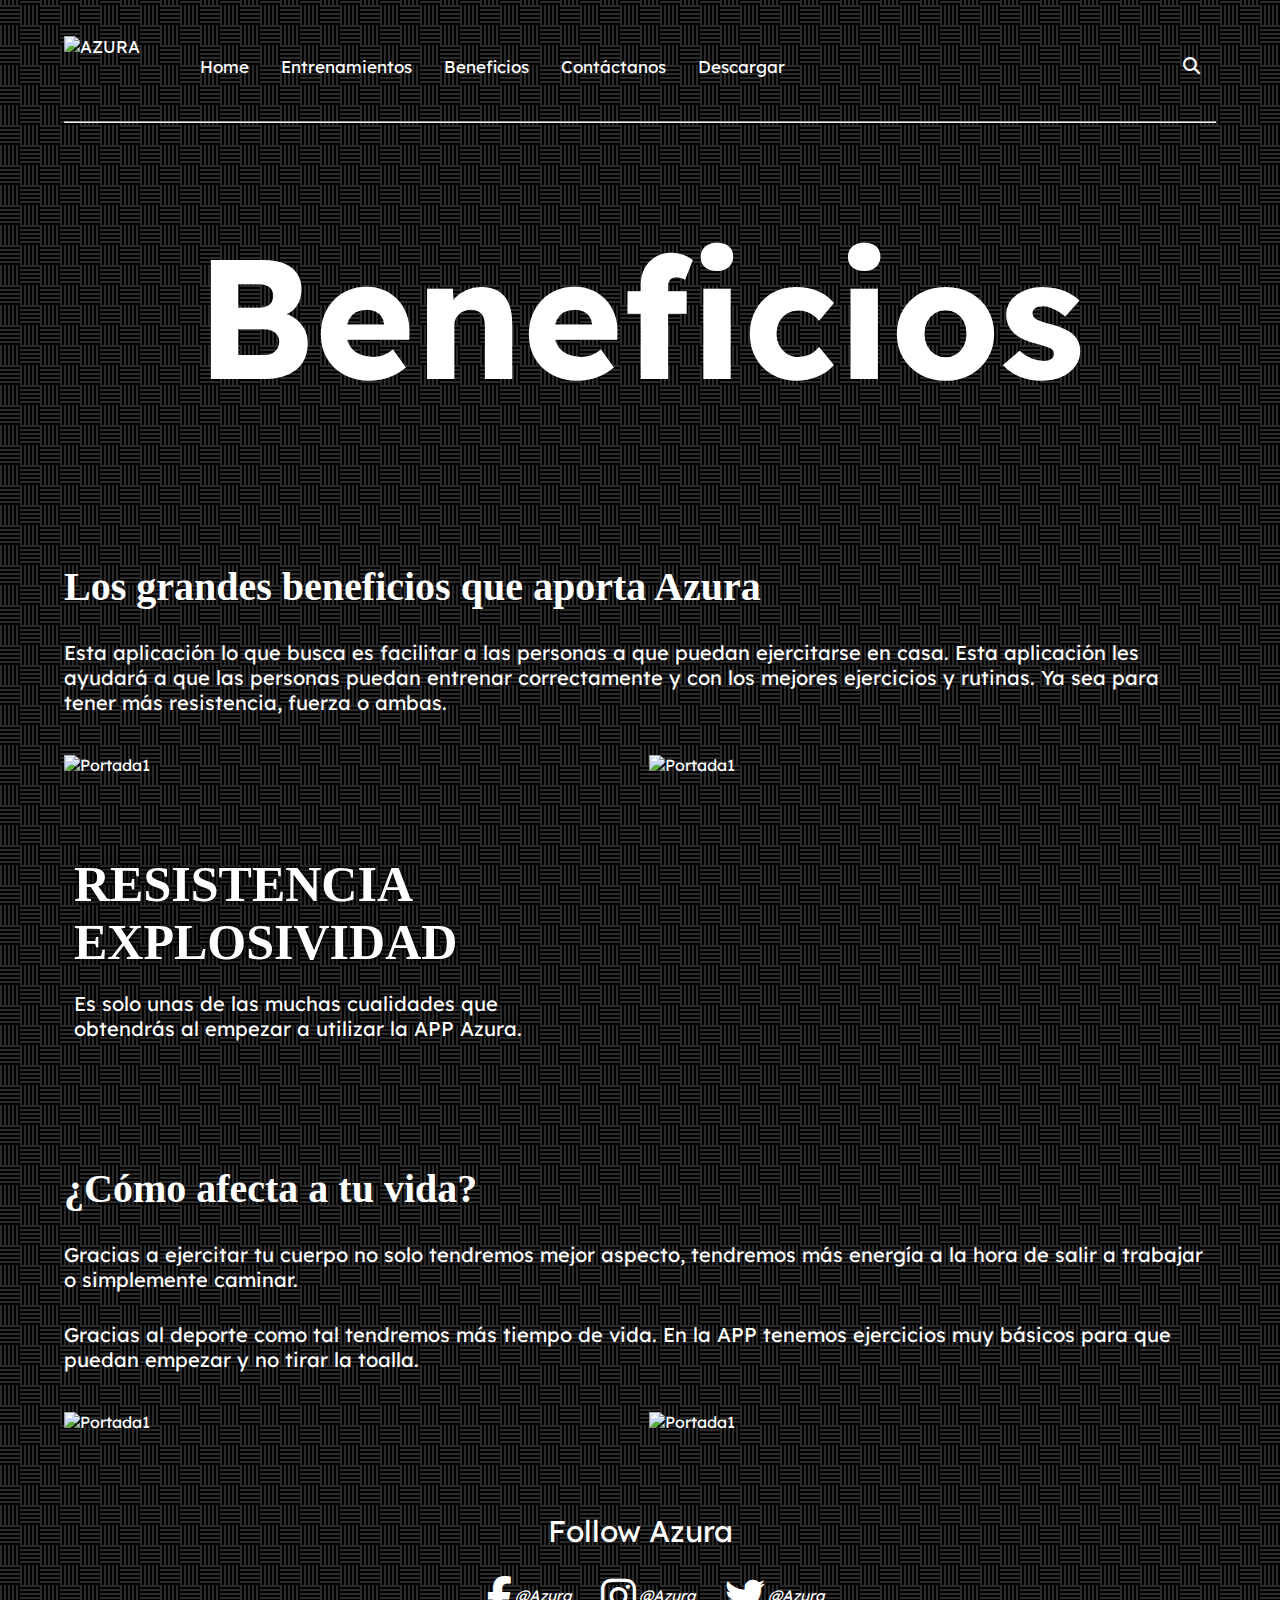
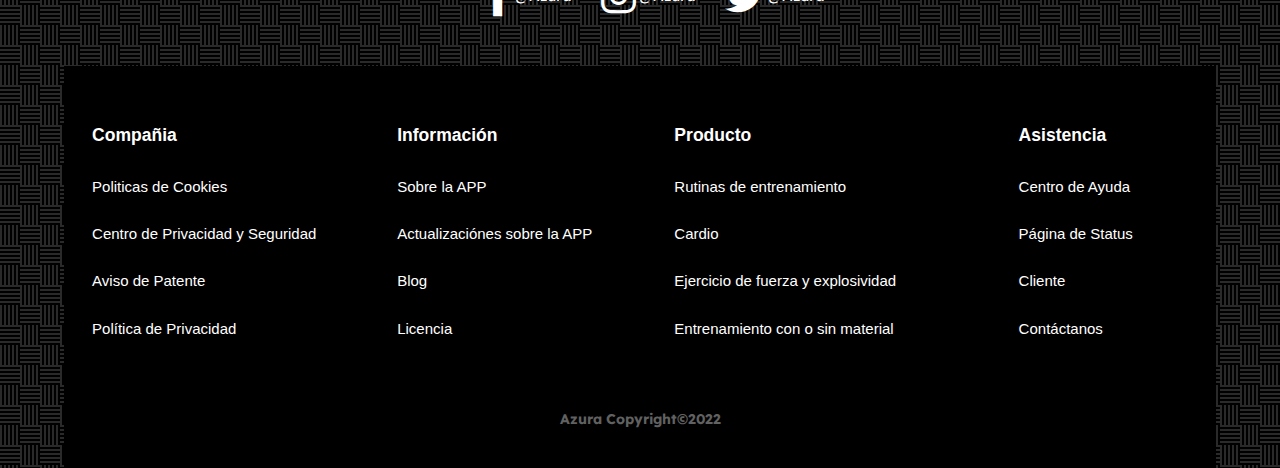
==== Beneficios.html @ b9cd73b4 "Add files via upload" ====
<!DOCTYPE html>
<html lang="en">
<head>
    <meta charset="UTF-8">
    <meta http-equiv="X-UA-Compatible" content="IE=edge">
    <meta name="viewport" content="width=device-width, initial-scale=1.0">
    <title>AZURA</title>
    <link rel="shortcut icon" href="img/Logoazura.ico">
    <!--Font awesome busqueda-->
    <link rel="stylesheet" href="https://cdnjs.cloudflare.com/ajax/libs/font-awesome/6.1.1/css/all.min.css">
    <!--Fuente de letra lexend deca-->
    <link href="https://fonts.googleapis.com/css2?family=Lexend+Deca&display=swap" rel="stylesheet">
    <!--css personalizado-->
    <link rel="stylesheet" href="beneficioscss.css">
</head>
<body>
    <div class="menu-btn">
        <i class="fas fa-bars fa-2x"></i>
      </div>
    <div class="container">
        <nav class="nav-main">
            <img src="img/Logoazura.png" alt="AZURA" class="nav-logo">
            <ul class="nav-menu">
                <li>
                    <a href="index.html">Home</a>
                </li>
                <li>
                    <a href="#">Entrenamientos</a>
                </li>
                <li>
                    <a href="Beneficios.html">Beneficios</a>
                </li>
                <li>
                    <a href="#">Contáctanos</a>
                </li>
                <li>
                    <a href="#">Descargar</a>
                </li>
            </ul>
            <ul class="nav-menu-right">
                <li>
                    <a href="#">
                        <i class="fas fa-search"></i>
                    </a>
                </li>
            </ul>
        </nav>
        <hr>
        <!--showcase portada principal-->
        <header class="beneficio">
            <h2>Beneficios</h2>
            <p></p>
            <!-- <a href="#" class="btn">DESCARGAR APP <i class="fas fa-angle-double-right"></i> </a> -->
        </header>
        
        <div class="texto2">
            <h1>Los grandes beneficios que aporta Azura</h1>
            <p>Esta aplicación lo que busca es facilitar a las personas a que puedan ejercitarse en casa. Esta aplicación les ayudará a que las personas puedan entrenar correctamente y con los mejores ejercicios y rutinas. Ya sea para tener más resistencia, fuerza o ambas.</p>
            
        <!--New cards recuadros-->
        <div class="new-cards">
            <div>
                <img src="img/corre.jpg" alt="Portada1">
                <h3></h3>
                <p></p>
                <a href="#"></a>
            </div>
            <div>
                <img src="img/los2.jpg" alt="Portada1">
                <h3></h3>
                <p></p>
                <a href="#"></a>
            </div>
            
        </div>
        <!-- <h3>Los grandes beneficios que aporta Azura<h3>
            <p>Esta aplicación lo que busca es facilitar a las personas a que puedan ejercitarse en casa. Esta aplicación les ayudará a que las personas puedan entrenar correctamente y con los mejores ejercicios y rutinas. Ya sea para tener más resistencia, fuerza o ambas.</p>
            <img src="/img/corre.jpg" alt="portada1" style="margin:10px;">
            <img src="/img/los2.jpg" alt="portada1"style="margin:10px;"> -->
        <section class="cards-banner-one">
            <div class="content">
                <h4>RESISTENCIA EXPLOSIVIDAD</h4>
                <p>Es solo unas de las muchas cualidades que obtendrás al empezar a utilizar la APP Azura.</p>
                <!-- <a href="#" class="btn2">ENTRENAMIENTOS <i class="fas fa-angle-double-right"></i> </a> -->
            </div>
    
        </section>
        <div class="texto">
        <h2>¿Cómo afecta a tu vida?</h2>
        <p>Gracias a ejercitar tu cuerpo no solo tendremos mejor aspecto, tendremos más energía a la hora de salir a trabajar o simplemente caminar.</p>
        <p>Gracias al deporte como tal tendremos más tiempo de vida. En la APP tenemos ejercicios muy básicos para que puedan empezar y no tirar la toalla.</p>
        </div>
        <!-- <section class="cards-banner-two">
            <div class="content">
                <h5>CARDIO</h5>
                <p>En nuestra aplicación también tenemos rutinas de cardio para toda clase de niveles. Seas principiante o avanzado.</p>
                <a href="#" class="btn3">ENTRENAMIENTOS <i class="fas fa-angle-double-right"></i> </a>
            </div>
        </section> -->
        
        <div class="new-cards2">
            <div>
                <img src="img/fit.jpg" alt="Portada1">
                <h3></h3>
                <p></p>
                <a href="#"></a>
            </div>
            <div>
                <img src="img/fit2.jpg" alt="Portada1">
                <h3></h3>
                <p></p>
                <a href="#"></a>
            </div>
        </div>
            
        <section class="social">
                <p>Follow Azura</p>
                <div class="links">
                    <a href="#">
                        <i class="fab fa-facebook-f"></i>
                    </a>
                    <i class="redes">@Azura</i>
                    <a href="#">
                        <i class="fab fa-instagram"></i>
                    </a>
                    <i class="redes">@Azura</i>
                    <a href="#">
                        <i class="fab fa-twitter"></i>
                    </a>
                    <i class="redes">@Azura</i>
                </div>
        </section>
    </div>
    <div class="footer-links">
        <div class="footer-container">
            <ul>
                <li>
                    <a href="#">
                        <h3>Compañia</h3>
                    </a>
                </li>
                <li>
                    <a href="#">Politicas de Cookies</a>
                </li>
                <li>
                    <a href="#">Centro de Privacidad y Seguridad</a>
                </li>
                <li>
                    <a href="#">Aviso de Patente</a>
                </li>
                <li>
                    <a href="#">Política de Privacidad</a>
                </li>
            </ul>
            <ul>
                <li>
                    <a href="#">
                        <h3>Información</h3>
                    </a>
                </li>
                <li>
                    <a href="#">Sobre la APP</a>
                </li>
                <li>
                    <a href="#">Actualizaciónes sobre la APP</a>
                </li>
                <li>
                    <a href="#">Blog</a>
                </li>
                <li>
                    <a href="#">Licencia</a>
                </li>
            </ul>
            <ul>
                <li>
                    <a href="#">
                        <h3>Producto</h3>
                    </a>
                </li>
                <li>
                    <a href="#">Rutinas de entrenamiento</a>
                </li>
                <li>
                    <a href="#">Cardio</a>
                </li>
                <li>
                    <a href="#">Ejercicio de fuerza y explosividad</a>
                </li>
                <li>
                    <a href="#">Entrenamiento con o sin material</a>
                </li>
            </ul>
            <ul>
                <li>
                    <a href="#">
                        <h3>Asistencia</h3>
                    </a>
                </li>
                <li>
                    <a href="#">Centro de Ayuda</a>
                </li>
                <li>
                    <a href="#">Página de Status</a>
                </li>
                <li>
                    <a href="#">Cliente</a>
                </li>
                <li>
                    <a href="#">Contáctanos</a>
                </li>
            </ul>
        </div>
    </div>

    <footer class="footer">
        <h3>Azura Copyright©2022</h3>
    </footer>
    <!-- Scroll Reveal efecto -->
    <script src="https://unpkg.com/scrollreveal"></script>
    <script src="main.js"></script>
</body>
</html>
---- beneficioscss.css ----
* {
    box-sizing: border-box;
    margin: 0px;
    padding: 0;
    margin-top: 4pt;
}

body{
    background: black;
    color: white;
    background-color: #000000;
    background-image: url("data:image/svg+xml,%3Csvg width='40' height='40' viewBox='0 0 40 40' xmlns='http://www.w3.org/2000/svg'%3E%3Cpath d='M20 20.5V18H0v-2h20v-2H0v-2h20v-2H0V8h20V6H0V4h20V2H0V0h22v20h2V0h2v20h2V0h2v20h2V0h2v20h2V0h2v20h2v2H20v-1.5zM0 20h2v20H0V20zm4 0h2v20H4V20zm4 0h2v20H8V20zm4 0h2v20h-2V20zm4 0h2v20h-2V20zm4 4h20v2H20v-2zm0 4h20v2H20v-2zm0 4h20v2H20v-2zm0 4h20v2H20v-2z' fill='%236a6a6a' fill-opacity='0.4' fill-rule='evenodd'/%3E%3C/svg%3E");
    font-size: 16px;
    font-family: 'Lexend Deca', sans-serif;
}

a{
    color: white;
    text-decoration: none;
}

ul {
    list-style: none;
}

.container{
    width: 90%;
    margin: auto;
}

/*navegacion*/
.nav-main{
    font-size: 17px;
    display: flex;
    justify-content: center;
    height: 60px;
    padding: 20px 0;
    
    

}
.nav-logo{
    width: 100px;
    height: 70px;
}

/*nav left*/
.nav-main ul{
    display: flex;
}
.nav-main ul li{
    padding: 10px;
}
.nav-main ul li a{
    padding: 6px;
}
.nav-main ul li a:hover{
    border-bottom: 2px solid white;
}
.nav-main ul.nav-menu {
    flex: 1;
    margin-left: 20px;
    margin-top: 10px;
}

.menu-btn{
    cursor: pointer;
    position: absolute;
    top: 15px;
    right: 30px;
    z-index: 2;
    display: none;

}
/*SHOWCASE Beneficio*/
hr{
    margin:10px 0px;
    margin-top: 50px;
}
.beneficio{
    width: 100%;
    background: url('./img/beneficiopul.jpg')  no-repeat center center/cover;
    height: 360px;
    padding: 60px;
    display: flex;
    flex-direction: column;
    align-items: center;
    justify-content: flex-end;
    margin-bottom: 70px;
}
.beneficio p{
    margin-left: 10px;
    font-family: Arial;


}
.btn{
    cursor: pointer;
    display: inline-block;
    border: 0;
    font-weight: bold;
    padding: 10px 20px;
    background: transparent;
    color: gold;
    font-size: 15px;
    border: 1px solid gold;
    margin: 10px 0;
    width: 140px;
    margin-left: 10px;
}
.btn:hover {
    opacity: .8;
}
h2{
    font-size: 170px;
    color: white;
    /* margin-left: 0px; */
}
.beneficio p {
    margin-bottom: 5px;
    font-family: 'Lexend Deca', sans-serif;
}

/*new cards*/
.new-cards {
    display: grid;
    grid-template-columns: 1fr 1fr;
    gap: 18px;
    margin: 10px 0;
    
}

.new-cards img{
    width: 100%;
    height: 80%;
    /* transition: all 600ms ease;
    -webkit-filter: grayscale(100%);
	filter: grayscale(100%);
	-webkit-transition: .3s ease-in-out; */
	/* transition: .3s ease-in-out; */
    
}   

.new-cards img:hover{
    /* filter: opacity(.7); */
    -webkit-filter: grayscale(0);
	filter: grayscale(0);
    -webkit-animation: flash 1.5s;
	animation: flash 1.5s;
}
/*efectos de flash*/
/* @-webkit-keyframes flash {
	0% {
		opacity: .8;
	}
	100% {
		opacity: 1;
	}
}
@keyframes flash {
	0% {
		opacity: .8;
	}
	100% {
		opacity: 1;
	}
} */

/*edición de los retratos*/
.new-cards h3{
    font-size: 30px;
    margin: 10px ;
    font-family: Arial black;
}
.new-cards p{
    font-size: 20px;
    font-family: Arial ;
}
.new-cards a {
    padding: 10px 0;
    color: gold;
    text-transform: uppercase;
    display: inline-block;
    font-weight: bold;

    
}
.new-cards a:hover {
    text-decoration: underline;
    
 }
/*CARDS BANNER ONE banner 1*/
.cards-banner-one{
    width: 100%;
    height: 350px;
    background:url(img/salto.jpg) no-repeat center center/cover;
    margin-bottom: 40px;
    margin-top: -90px;
}
.cards-banner-one .content {
    width: 40%;
    padding: 90px 0 0 10px;
    color: white;
    margin-top: 10px;
}
.cards-banner-one p,
.cards-banner-one h4{
    margin: 10px 0 20px 0;
}
.cards-banner-one h4{
    font-size: 50px;
    font-family: Arial black;
    text-shadow: 0 0 8px black;
}
.cards-banner-one p{
    font-family: 'Lexend Deca', sans-serif;
    text-shadow: 0 0 4px black;
}
.texto p{
    font-size: 20px;
    margin-bottom: 30px;
}
.texto h2{
    font-size: 40px;
    margin-top: 60px;
    margin-bottom: 30px;
    font-family: Arial black;
}
.texto2 p{
    font-size: 20px;
    margin-bottom: 30px;
}
.texto2 h1{
    font-size: 40px;
    margin-bottom: 30px;
    font-family: Arial black;
}
.btn2{
    display: inline-block;
    vertical-align: middle;
    -webkit-transform: perspective(1px) translateZ(0);
    transform: perspective(1px) translateZ(0);
    box-shadow: 0 0 1px rgba(0, 0, 0, 0);
    -webkit-transition-duration: 0.5s;
    transition-duration: 0.5s;
    margin-left: 10px;
    
    
}
.btn2:hover{
  -webkit-transform: scale(1.2);
  transform:scale(1.2);
  -webkit-transition-timing-function: cubic-bezier(0.47, 2.02, 0.31, -0.36);
  transition-timing-function: cubic-bezier(0.47, 2.02, 0.31, -0.36);
  cursor: pointer;
  display: inline-block;
  border: 0;
  font-weight: bold;
  padding: 10px 20px;
  background: transparent;
  color: gold;
  font-size: 15px;
  border: 1px solid gold;
  margin: 10px 0;
  width: 202px;
  margin-left: 10px;
  text-shadow: 0 0 1px black;
}
.cards-banner-two{
    width: 100%;
    height: 350px;
    background: url(img/edit2.png) no-repeat center center/cover;
    margin-bottom: 40px;
    display: flex;
    flex-direction: column;
    align-items: center;
    justify-content: flex-end;
    margin: 0px;
    margin-top: 15px;
 
}    
h5{
    font-size: 190px;
    color: white;
    margin-left: 10px;
    
}
.cards-banner-two .content {
    width: 1000px;
    padding: 90px 0 0 100px;
    color: white;
    margin-top: 50px;

}
.cards-banner-two p,
.cards-banner-two h5{
    margin: 10px 0 20px 0;

}
.cards-banner-two p{
    font-family: 'Lexend Deca', sans-serif;
    text-shadow: 0 0 4px black;
    margin-left: 10px;
    
}
.btn3{
    display: inline-block;
    vertical-align: middle;
    -webkit-transform: perspective(1px) translateZ(0);
    transform: perspective(1px) translateZ(0);
    box-shadow: 0 0 1px rgba(0, 0, 0, 0);
    -webkit-transition-duration: 0.5s;
    transition-duration: 0.5s;
    margin-left: 10px;
    margin: 20px;
    
}
.btn3:hover{
  -webkit-transform: scale(1.2);
  transform:scale(1.2);
  -webkit-transition-timing-function: cubic-bezier(0.47, 2.02, 0.31, -0.36);
  transition-timing-function: cubic-bezier(0.47, 2.02, 0.31, -0.36);
  cursor: pointer;
  display: inline-block;
  border: 0;
  font-weight: bold;
  padding: 10px 20px;
  background: transparent;
  color: gold;
  font-size: 15px;
  border: 1px solid gold;
  margin: 10px 0;
  width: 202px;
  margin-left: 30px;
  text-shadow: 0 0 1px black;
}

/*redes sociales*/
.social {
    margin: 50px;
}

.social p{
    text-align: center;
    font-size: 30px;
    margin-bottom: 20px;
}
.redes{
    font-size: 15px ;
    margin-left: -27px;
}
.links {
    display: flex;
    align-items: center;
    justify-content: center;
}

.links a{
    margin: 0 30px;
}

.links a i{
    font-size: 2.5rem;
}

/*footer links pie de pagina*/
.footer-links{
    background:#000000;
    color: #616161;
    font-size: 15px;
    padding: 35px 0;
    font-family: Arial;
}

.footer-container{
    display: grid;
    grid-template-columns: repeat(4, 1fr);
    gap: 10px;
    align-items: flex-start;
    justify-content: center;

}

.footer-container ul{
    margin: auto;
}

.footer-container ul li{
    line-height: 2.8;

}
.footer{
    background: #000000;
    color: #616161;
    font-size: 12px;
    padding: 20px 0;
    text-align: center;
    padding-bottom: 40px;
    margin: auto;
}
/*new cards2*/
.new-cards2 {
    display: grid;
    grid-template-columns: 1fr 1fr;
    gap: 18px;
    margin: 10px 0;
    
}

.new-cards2 img{
    width: 100%;
    height: 80%;
    /* transition: all 600ms ease;
    -webkit-filter: grayscale(100%);
	filter: grayscale(100%);
	-webkit-transition: .3s ease-in-out;
	transition: .3s ease-in-out; */
    
}   

.new-cards2 img:hover{
    /* filter: opacity(.7); */
    -webkit-filter: grayscale(0);
	filter: grayscale(0);
    -webkit-animation: flash 1.5s;
	animation: flash 1.5s;
}

/*Mobil*/
@media (max-width: 700px) {
  .menu-btn {
    display: block;
  }

  .menu-btn:hover {
    opacity: 0.5;
  }

  .nav-main ul.nav-menu {
    display: block;
    position: absolute;
    top: 0;
    left: 0;
    background: #2f3640;
    width: 50%;
    height: 100%;
    border-right: #ccc 1px solid;
    opacity: 0.9;
    padding: 30px;
    transform: translateX(-500px);
    transition: transform 0.5s ease-in-out;
  }

  .nav-main ul.nav-menu li {
    padding: 20px;
    border-bottom: #ccc solid 1px;
    font-size: 14px;
  }
  .nav-main ul.nav-menu li:last-child {
    border-bottom: 0;
  }

  .nav-main ul.nav-menu.show {
    transform: translateX(-20px);
  }

  .nav-main ul.nav-menu-right {
    margin-right: 50px;
  }

  .news-cards, .new-cards2 {
    grid-template-columns: repeat(2, 1fr);
  }

  .cards-banner-one .content,
  .cards-banner-two .content {
    width: 80%;
  }

  .footer-links .footer-container {
    grid-template-columns: repeat(2, 1fr);
  }
  .beneficio h2{
      font-size: 100px;
  }
  .cards-banner-two h5{
      font-size: 100px;
  }
  .cards-banner-one{
       margin-top: 150px;
       
  }
  .footer-container ul{
      margin:50px;
      margin-top: 0px;
  }
}

@media (max-width: 500px) {
  .new-cards, .new-cards2 {
    grid-template-columns: 1fr;
  }

  .cards-banner-one .content,
  .cards-banner-two .content {
    width: 100%;
    padding: 60px 20px;
  }
  .footer-links .footer-container {
    grid-template-columns: 1fr;
  }

  .footer-links .footer-container ul {
    text-align: center;
  }
  .cards-banner-one h4{
      font-size: 42px;
  }
  .new-cards{
      gap: 70px;
  }
}
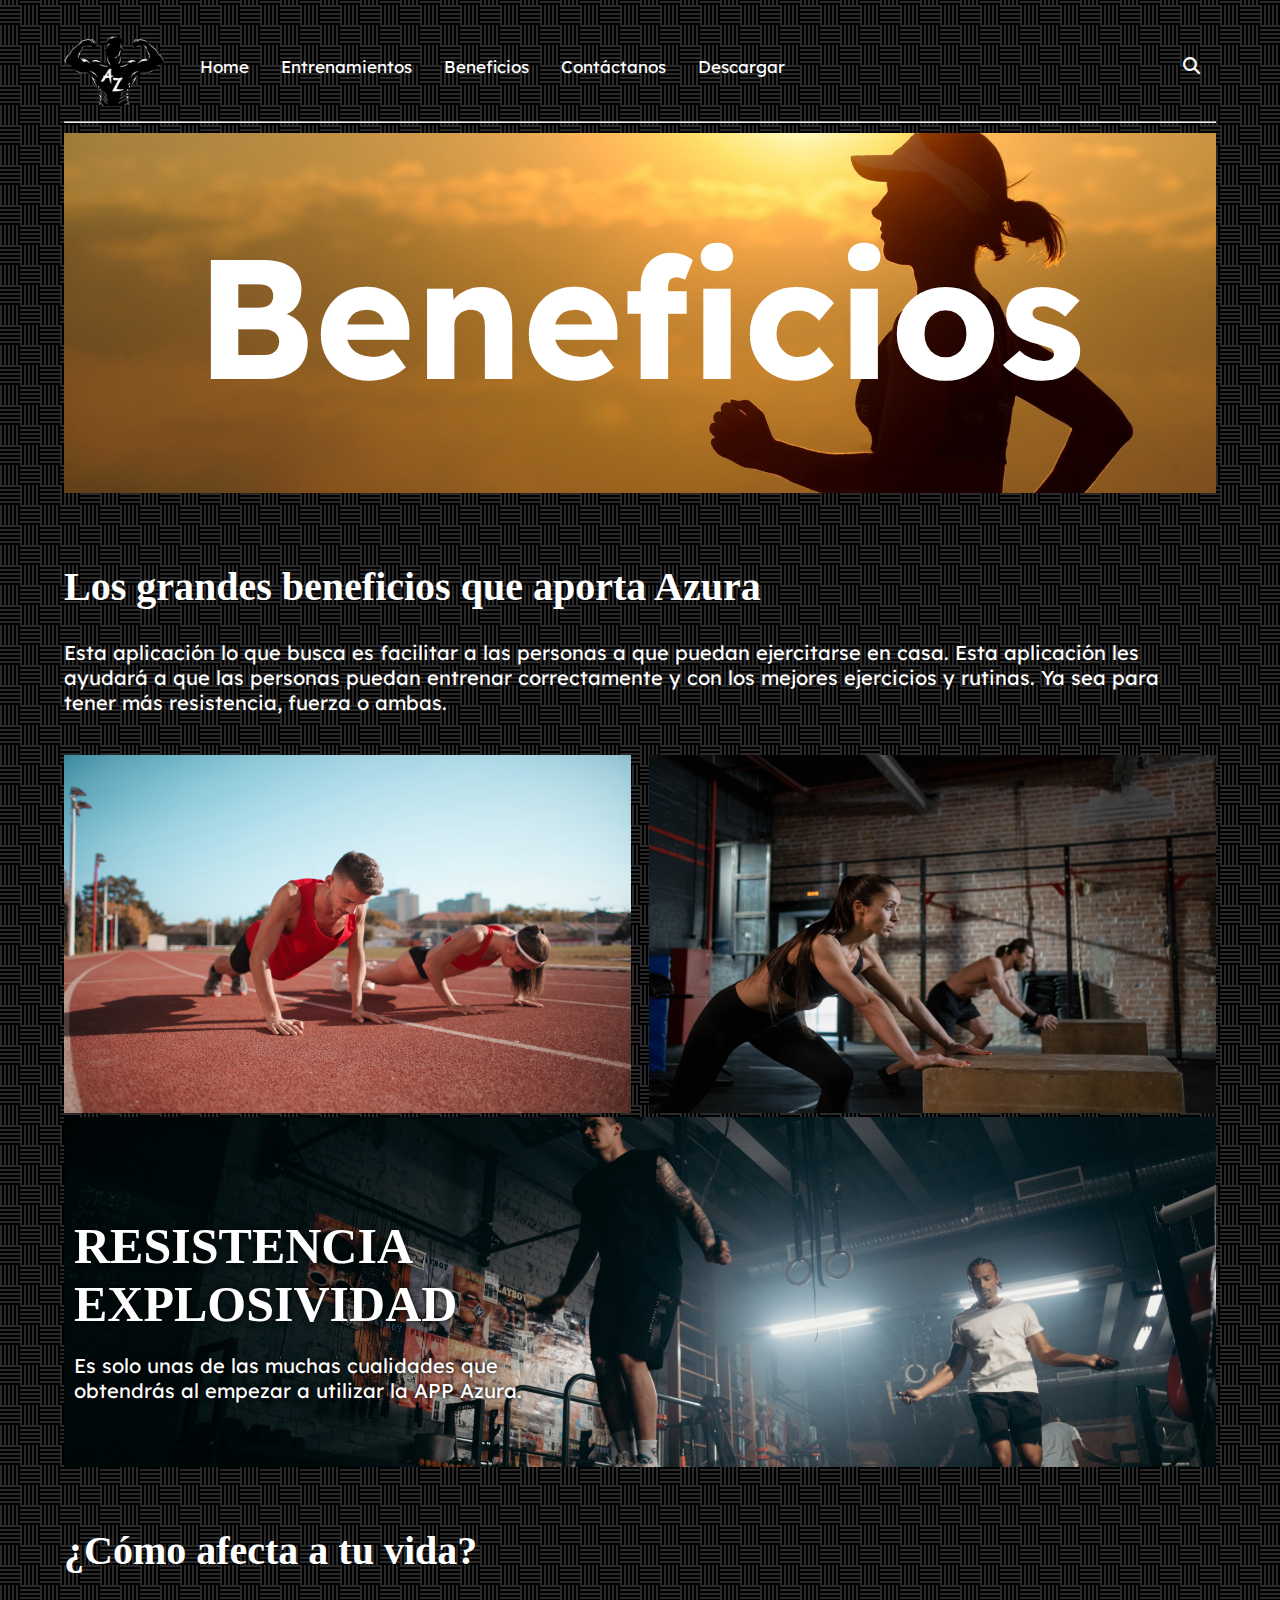
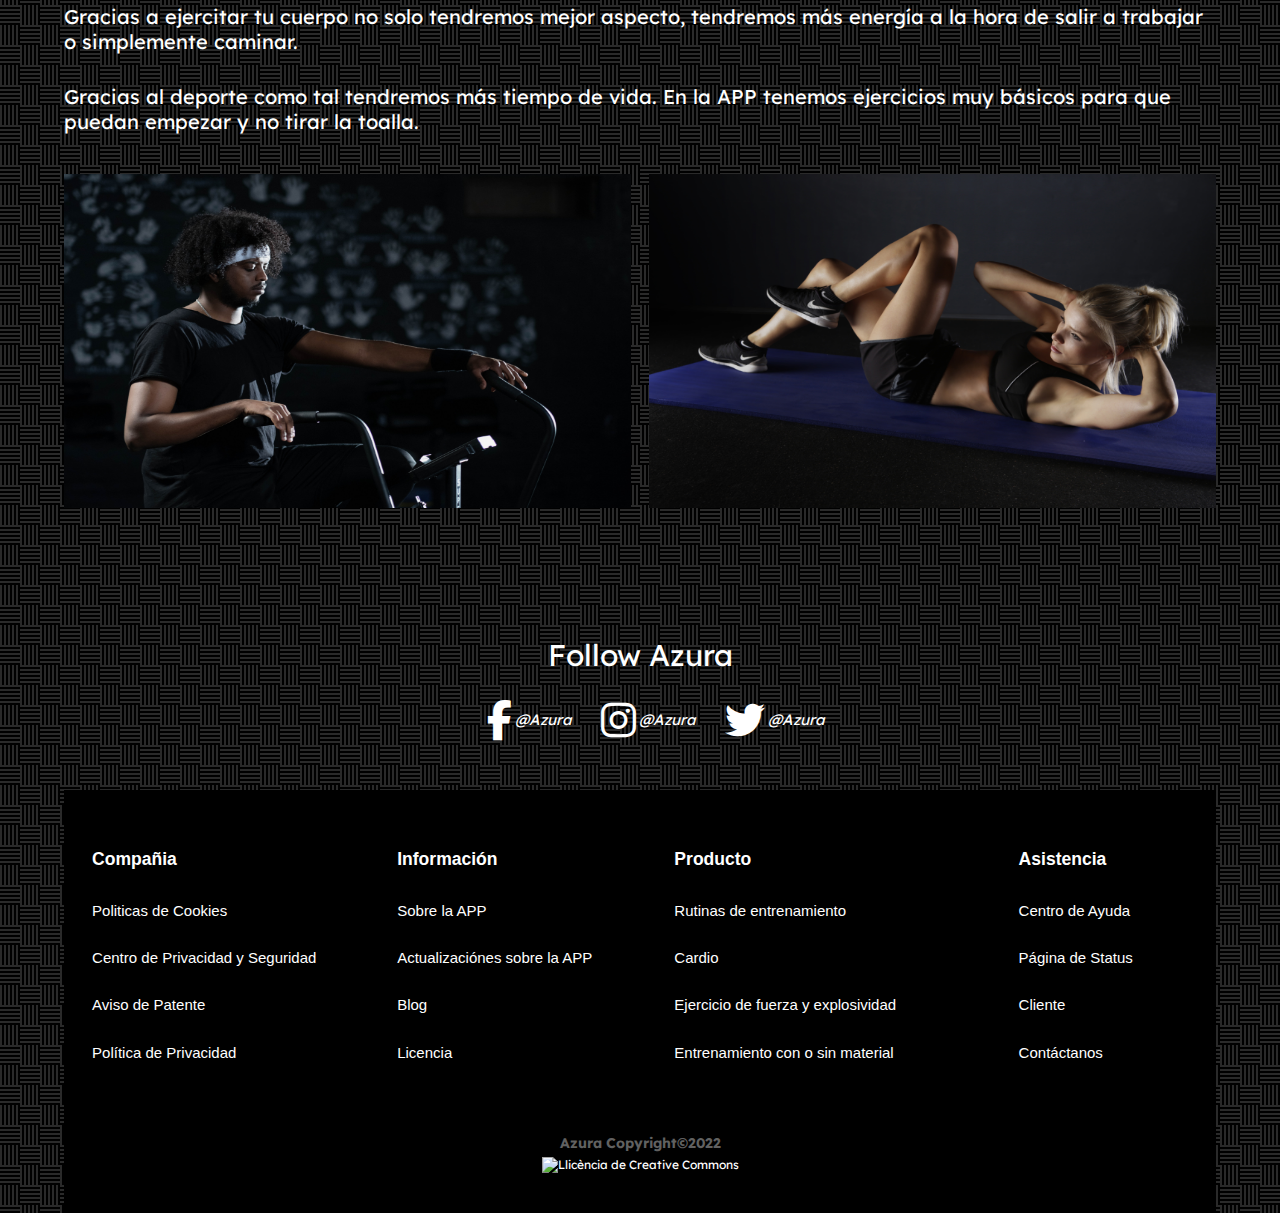
==== commit 6dd64f93: "Add files via upload" ====
--- a/Beneficios.html
+++ b/Beneficios.html
@@ -214,6 +214,12 @@
 
     <footer class="footer">
         <h3>Azura Copyright©2022</h3>
+        <a rel="license"
+        href="http://creativecommons.org/licenses/by-nc-nd/4.0/"><img
+        alt="Llicència de Creative Commons" style="border-width:0"
+        src="https://i.creativecommons.org/l/by-nc-nd/4.0/88x31.png" /></a><br
+        /><a rel="license"
+        href="http://creativecommons.org/licenses/by-nc-nd/4.0/"></a>
     </footer>
     <!-- Scroll Reveal efecto -->
     <script src="https://unpkg.com/scrollreveal"></script>
--- a/beneficioscss.css
+++ b/beneficioscss.css
@@ -493,6 +493,13 @@
   .footer-container ul{
       margin:50px;
       margin-top: 0px;
+  
+    }
+  .footer-links .footer-container {
+    grid-template-columns: 1fr;
+  }
+  .footer-links .footer-container ul {
+    text-align: center;
   }
 }
 
@@ -520,3 +527,75 @@
       gap: 70px;
   }
 }
+
+@media (max-width: 394px){ 
+    .new-cards, .new-cards2 {
+      grid-template-columns: 1fr;
+    }
+  
+    .cards-banner-one .content,
+    .cards-banner-two .content {
+      width: 100%;
+      padding: 60px 20px;
+    }
+    .footer-links .footer-container {
+      grid-template-columns: 1fr;
+    }
+  
+    .footer-links .footer-container ul {
+      text-align: center;
+    }
+    .cards-banner-one h4{
+        font-size: 42px;
+    }
+    .new-cards{
+        gap: 70px;
+    }
+    .beneficio h2{
+        font-size: 66px;
+        margin: 70px;
+    }
+    
+    .content h4{
+        font-size: 33px;
+    }
+    .content h5{
+        font-size: 70px;
+    }
+}
+
+@media (max-width: 549px){ 
+    .new-cards, .new-cards2 {
+      grid-template-columns: 1fr;
+    }
+  
+    .cards-banner-one .content,
+    .cards-banner-two .content {
+      width: 100%;
+      padding: 60px 20px;
+    }
+    .footer-links .footer-container {
+      grid-template-columns: 1fr;
+     
+    }
+  
+    .footer-links .footer-container ul {
+      text-align: center;
+    }
+    .cards-banner-one h4{
+        font-size: 42px;
+    
+    }
+    .cards-banner-one .content{
+            font-size: 42px;
+            margin-top: -150px;
+    }
+    .new-cards{
+        gap: 0px;
+    }
+    .beneficio h2{
+            font-size: 90px;
+            margin: 70px;
+    }
+  }
+  